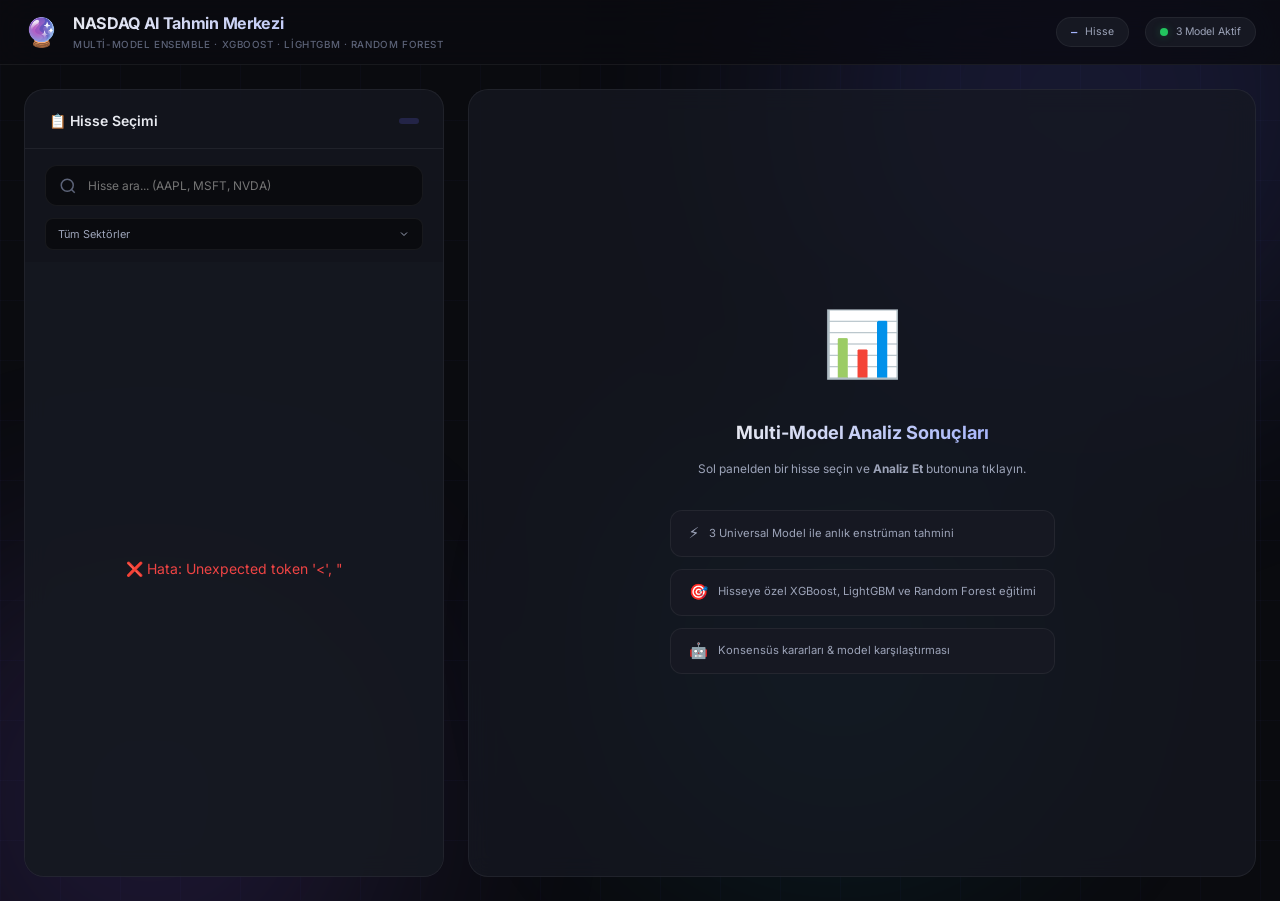
==== templates/index.html @ edc51c14 "Initial commit: PredictNasdaq - NASDAQ AI Multi-Model Ensemble Stock Prediction Engine" ====
<!DOCTYPE html>
<html lang="tr">
<head>
    <meta charset="UTF-8">
    <meta name="viewport" content="width=device-width, initial-scale=1.0">
    <meta name="description" content="NASDAQ AI Tahmin Merkezi - Yapay zeka ile hisse senedi analizi ve multi-model tahmin sistemi">
    <title>🔮 NASDAQ AI Tahmin Merkezi (Multi-Model Ensemble)</title>
    <link rel="preconnect" href="https://fonts.googleapis.com">
    <link rel="preconnect" href="https://fonts.gstatic.com" crossorigin>
    <link href="https://fonts.googleapis.com/css2?family=Inter:wght@300;400;500;600;700;800;900&family=JetBrains+Mono:wght@400;500;600&display=swap" rel="stylesheet">
    <link rel="stylesheet" href="/static/css/style.css">
</head>
<body>
    <!-- Animated Background -->
    <div class="bg-grid"></div>
    <div class="bg-glow bg-glow-1"></div>
    <div class="bg-glow bg-glow-2"></div>
    <div class="bg-glow bg-glow-3"></div>

    <!-- Header -->
    <header id="main-header">
        <div class="header-content">
            <div class="logo">
                <span class="logo-icon">🔮</span>
                <div class="logo-text">
                    <h1>NASDAQ AI Tahmin Merkezi</h1>
                    <p class="subtitle">Multi-Model Ensemble · XGBoost · LightGBM · Random Forest</p>
                </div>
            </div>
            <div class="header-stats">
                <div class="stat-badge" id="stat-total-tickers">
                    <span class="stat-value">—</span>
                    <span class="stat-label">Hisse</span>
                </div>
                <div class="stat-badge" id="stat-model-status">
                    <span class="stat-dot active"></span>
                    <span class="stat-label">3 Model Aktif</span>
                </div>
            </div>
        </div>
    </header>

    <!-- Main Content -->
    <main id="app-main">
        <!-- Left Panel: Stock Picker -->
        <section class="panel panel-picker" id="stock-picker-panel">
            <div class="panel-header">
                <h2>📋 Hisse Seçimi</h2>
                <span class="panel-badge" id="filtered-count"></span>
            </div>

            <!-- Search -->
            <div class="search-container">
                <div class="search-input-wrapper">
                    <svg class="search-icon" viewBox="0 0 24 24" fill="none" stroke="currentColor" stroke-width="2">
                        <circle cx="11" cy="11" r="8"/><path d="m21 21-4.35-4.35"/>
                    </svg>
                    <input type="text" id="search-input" placeholder="Hisse ara... (AAPL, MSFT, NVDA)" autocomplete="off">
                    <button id="search-clear" class="search-clear" title="Temizle" style="display:none;">✕</button>
                </div>
            </div>

            <!-- Sector Filter -->
            <div class="filter-row">
                <select id="sector-filter" class="select-filter">
                    <option value="">Tüm Sektörler</option>
                </select>
            </div>

            <!-- Stock List -->
            <div class="stock-list-container" id="stock-list-container">
                <div class="stock-list" id="stock-list">
                    <!-- Populated by JS -->
                </div>
                <div class="loading-overlay" id="list-loading">
                    <div class="spinner"></div>
                    <p>NASDAQ hisseleri yükleniyor...</p>
                </div>
            </div>

            <!-- Selected Stock + Action -->
            <div class="action-bar" id="action-bar" style="display:none;">
                <div class="selected-stock-info">
                    <span class="selected-symbol" id="selected-symbol"></span>
                    <span class="selected-name" id="selected-name"></span>
                </div>
                <button id="analyze-btn" class="btn-analyze" disabled>
                    <span class="btn-icon">🚀</span>
                    <span class="btn-text">Analiz Et</span>
                </button>
            </div>
        </section>

        <!-- Right Panel: Results -->
        <section class="panel panel-results" id="results-panel">
            <!-- Empty State -->
            <div class="empty-state" id="empty-state">
                <div class="empty-icon">📊</div>
                <h3>Multi-Model Analiz Sonuçları</h3>
                <p>Sol panelden bir hisse seçin ve <strong>Analiz Et</strong> butonuna tıklayın.</p>
                <div class="empty-features">
                    <div class="feature-item">
                        <span class="feature-icon">⚡</span>
                        <span>3 Universal Model ile anlık enstrüman tahmini</span>
                    </div>
                    <div class="feature-item">
                        <span class="feature-icon">🎯</span>
                        <span>Hisseye özel XGBoost, LightGBM ve Random Forest eğitimi</span>
                    </div>
                    <div class="feature-item">
                        <span class="feature-icon">🤖</span>
                        <span>Konsensüs kararları &amp; model karşılaştırması</span>
                    </div>
                </div>
            </div>

            <!-- Results Content (hidden by default) -->
            <div class="results-content" id="results-content" style="display:none;">
                <!-- Results Header -->
                <div class="results-header">
                    <div class="result-ticker-info">
                        <h2 id="result-ticker-symbol">AAPL</h2>
                        <span id="result-ticker-name" class="result-ticker-name">Apple Inc.</span>
                    </div>
                    <span class="result-date" id="result-date"></span>
                </div>

                <!-- Current Price Card -->
                <div class="result-card card-price" id="card-price" style="display:none;">
                    <div class="card-header">
                        <div class="card-title">
                            <span class="card-icon">💰</span>
                            <h3>Güncel Fiyat Bilgisi</h3>
                        </div>
                        <span class="card-badge badge-instant">📡 Canlı</span>
                    </div>
                    <div class="card-body">
                        <div class="price-hero">
                            <span class="price-current" id="price-current">—</span>
                            <span class="price-candle-time" id="price-candle-time"></span>
                        </div>
                        <div class="metric-row metric-row-4">
                            <div class="metric">
                                <span class="metric-label">Açılış</span>
                                <span class="metric-value mono" id="price-open">—</span>
                            </div>
                            <div class="metric">
                                <span class="metric-label">En Yüksek</span>
                                <span class="metric-value mono" id="price-high">—</span>
                            </div>
                            <div class="metric">
                                <span class="metric-label">En Düşük</span>
                                <span class="metric-value mono" id="price-low">—</span>
                            </div>
                            <div class="metric">
                                <span class="metric-label">Hacim</span>
                                <span class="metric-value mono" id="price-volume">—</span>
                            </div>
                        </div>
                    </div>
                </div>

                <!-- Universal Multi-Model Card -->
                <div class="result-card card-universal" id="card-universal">
                    <div class="card-header">
                        <div class="card-title">
                            <span class="card-icon">🌐</span>
                            <h3>Universal Modeller Tahminleri (Tüm NASDAQ)</h3>
                        </div>
                        <span class="card-badge badge-instant">⚡ Anlık</span>
                    </div>
                    <div class="card-body">
                        <div class="prediction-explanation" id="prediction-explanation"></div>

                        <!-- Universal Consensus Banner -->
                        <div class="consensus-banner" id="universal-consensus-banner" style="display:none;">
                            <div class="consensus-icon" id="universal-consensus-icon">🤖</div>
                            <div class="consensus-text">
                                <h4 id="universal-consensus-title">Konsensüs Sinyali</h4>
                                <p id="universal-consensus-desc">Modellerin ortak kararı hesaplanıyor...</p>
                            </div>
                        </div>

                        <!-- 3 Universal Models Grid -->
                        <div class="multi-models-grid" id="universal-models-grid">
                            <!-- Populated dynamically by JS -->
                        </div>

                        <!-- Feature Gauges -->
                        <div class="feature-gauges" id="feature-gauges" style="display:none;">
                            <h4>🔬 Modele Giren Teknik Göstergeler</h4>
                            <div class="gauge-grid" id="gauge-grid"></div>
                        </div>
                    </div>
                </div>

                <!-- Ticker-Specific Multi-Model Card -->
                <div class="result-card card-specific" id="card-specific">
                    <div class="card-header">
                        <div class="card-title">
                            <span class="card-icon">🎯</span>
                            <h3>Hisseye Özel 3 Model Eğitimi</h3>
                        </div>
                        <span class="card-badge badge-training" id="specific-badge">🔄 Eğitiliyor</span>
                    </div>
                    <div class="card-body">
                        <!-- Training Progress -->
                        <div class="training-progress" id="training-progress">
                            <div class="progress-bar-container">
                                <div class="progress-bar" id="progress-bar" style="width: 0%"></div>
                            </div>
                            <div class="progress-info">
                                <span class="progress-pct" id="progress-pct">0%</span>
                                <span class="progress-stage" id="progress-stage">Başlatılıyor...</span>
                            </div>
                        </div>

                        <!-- Training Result (hidden until done) -->
                        <div class="training-result" id="training-result" style="display:none;">
                            <!-- Stock Specific Consensus Banner -->
                            <div class="consensus-banner" id="specific-consensus-banner">
                                <div class="consensus-icon" id="specific-consensus-icon">🏆</div>
                                <div class="consensus-text">
                                    <h4 id="specific-consensus-title">Hisseye Özel Konsensüs</h4>
                                    <p id="specific-consensus-desc">—</p>
                                </div>
                            </div>

                            <!-- 4 Stock-Specific Model Cards Grid -->
                            <div class="multi-models-grid" id="specific-models-grid">
                                <!-- Populated by JS -->
                            </div>

                            <!-- Feature Importance with Model Selector Tabs -->
                            <div class="feature-importance" id="feature-importance">
                                <div class="fi-header">
                                    <h4>📊 Öznitelik Önem Sıralaması</h4>
                                    <div class="model-tabs" id="fi-model-tabs">
                                        <button class="tab-btn active" data-model="xgboost">🚀 XGBoost</button>
                                        <button class="tab-btn" data-model="lightgbm">⚡ LightGBM</button>
                                        <button class="tab-btn" data-model="random_forest">🌲 Random Forest</button>
                                    </div>
                                </div>
                                <div class="fi-bars" id="fi-bars">
                                    <!-- Populated by JS -->
                                </div>
                            </div>
                        </div>

                        <!-- Error State -->
                        <div class="training-error" id="training-error" style="display:none;">
                            <span class="error-icon">⚠️</span>
                            <p id="error-message"></p>
                        </div>
                    </div>
                </div>
            </div>
        </section>
    </main>

    <script src="/static/js/app.js"></script>
</body>
</html>
---- static/css/style.css ----
/* ═══════════════════════════════════════════════════════════
   NASDAQ AI Tahmin Merkezi — Premium Dark Theme
   ═══════════════════════════════════════════════════════════ */

/* ─── Reset & Variables ──────────────────────────────────── */
*,
*::before,
*::after {
    margin: 0;
    padding: 0;
    box-sizing: border-box;
}

:root {
    /* Core palette */
    --bg-primary: #0a0b0f;
    --bg-secondary: #111318;
    --bg-elevated: #161822;
    --bg-card: rgba(22, 24, 34, 0.75);
    --bg-hover: rgba(99, 102, 241, 0.08);
    --bg-selected: rgba(99, 102, 241, 0.12);

    /* Glass */
    --glass-border: rgba(255, 255, 255, 0.06);
    --glass-highlight: rgba(255, 255, 255, 0.03);

    /* Text */
    --text-primary: #e8eaf0;
    --text-secondary: #9ca3b8;
    --text-muted: #5c6378;
    --text-accent: #a5b4fc;

    /* Accents */
    --accent: #6366f1;
    --accent-soft: rgba(99, 102, 241, 0.2);
    --accent-glow: rgba(99, 102, 241, 0.35);

    /* Signals */
    --buy: #22c55e;
    --buy-bg: rgba(34, 197, 94, 0.1);
    --buy-glow: rgba(34, 197, 94, 0.3);
    --sell: #ef4444;
    --sell-bg: rgba(239, 68, 68, 0.1);
    --sell-glow: rgba(239, 68, 68, 0.3);

    /* Others */
    --warning: #f59e0b;
    --radius-sm: 8px;
    --radius-md: 12px;
    --radius-lg: 16px;
    --radius-xl: 20px;
    --shadow-lg: 0 8px 32px rgba(0, 0, 0, 0.4);
    --shadow-glow: 0 0 40px var(--accent-glow);
    --transition: 0.2s cubic-bezier(0.4, 0, 0.2, 1);
    --font: 'Inter', system-ui, -apple-system, sans-serif;
    --font-mono: 'JetBrains Mono', 'Fira Code', monospace;
}

html {
    font-size: 14px;
    scroll-behavior: smooth;
}

body {
    font-family: var(--font);
    background: var(--bg-primary);
    color: var(--text-primary);
    min-height: 100vh;
    overflow-x: hidden;
    line-height: 1.6;
}

/* ─── Animated Background ────────────────────────────────── */
.bg-grid {
    position: fixed;
    inset: 0;
    background-image:
        linear-gradient(rgba(99, 102, 241, 0.03) 1px, transparent 1px),
        linear-gradient(90deg, rgba(99, 102, 241, 0.03) 1px, transparent 1px);
    background-size: 60px 60px;
    z-index: 0;
    pointer-events: none;
}

.bg-glow {
    position: fixed;
    border-radius: 50%;
    filter: blur(120px);
    opacity: 0.15;
    pointer-events: none;
    z-index: 0;
    animation: float 20s ease-in-out infinite;
}

.bg-glow-1 {
    width: 600px;
    height: 600px;
    background: var(--accent);
    top: -200px;
    right: -100px;
    animation-delay: 0s;
}

.bg-glow-2 {
    width: 500px;
    height: 500px;
    background: #8b5cf6;
    bottom: -150px;
    left: -100px;
    animation-delay: -7s;
}

.bg-glow-3 {
    width: 400px;
    height: 400px;
    background: #06b6d4;
    top: 50%;
    left: 50%;
    animation-delay: -14s;
}

@keyframes float {
    0%, 100% { transform: translate(0, 0) scale(1); }
    25%      { transform: translate(30px, -40px) scale(1.05); }
    50%      { transform: translate(-20px, 20px) scale(0.95); }
    75%      { transform: translate(15px, 30px) scale(1.02); }
}

/* ─── Header ─────────────────────────────────────────────── */
#main-header {
    position: sticky;
    top: 0;
    z-index: 100;
    background: rgba(10, 11, 15, 0.8);
    backdrop-filter: blur(20px) saturate(1.5);
    border-bottom: 1px solid var(--glass-border);
    padding: 0 24px;
}

.header-content {
    max-width: 1600px;
    margin: 0 auto;
    display: flex;
    align-items: center;
    justify-content: space-between;
    height: 64px;
}

.logo {
    display: flex;
    align-items: center;
    gap: 14px;
}

.logo-icon {
    font-size: 28px;
    animation: pulse-glow 3s ease-in-out infinite;
}

@keyframes pulse-glow {
    0%, 100% { filter: drop-shadow(0 0 6px var(--accent-glow)); }
    50%      { filter: drop-shadow(0 0 16px var(--accent-glow)); }
}

.logo-text h1 {
    font-size: 1.15rem;
    font-weight: 700;
    background: linear-gradient(135deg, var(--text-primary), var(--text-accent));
    -webkit-background-clip: text;
    -webkit-text-fill-color: transparent;
    background-clip: text;
    letter-spacing: -0.02em;
}

.logo-text .subtitle {
    font-size: 0.7rem;
    color: var(--text-muted);
    font-weight: 500;
    letter-spacing: 0.06em;
    text-transform: uppercase;
}

.header-stats {
    display: flex;
    align-items: center;
    gap: 16px;
}

.stat-badge {
    display: flex;
    align-items: center;
    gap: 8px;
    padding: 6px 14px;
    border-radius: 99px;
    background: var(--bg-elevated);
    border: 1px solid var(--glass-border);
    font-size: 0.75rem;
}

.stat-badge .stat-value {
    font-weight: 700;
    color: var(--text-accent);
    font-family: var(--font-mono);
}

.stat-badge .stat-label {
    color: var(--text-secondary);
}

.stat-dot {
    width: 8px;
    height: 8px;
    border-radius: 50%;
    background: var(--text-muted);
}

.stat-dot.active {
    background: var(--buy);
    box-shadow: 0 0 8px var(--buy-glow);
    animation: dot-pulse 2s ease-in-out infinite;
}

@keyframes dot-pulse {
    0%, 100% { opacity: 1; }
    50%      { opacity: 0.5; }
}

/* ─── Main Layout ────────────────────────────────────────── */
#app-main {
    position: relative;
    z-index: 1;
    max-width: 1600px;
    margin: 0 auto;
    padding: 24px;
    display: grid;
    grid-template-columns: 420px 1fr;
    gap: 24px;
    min-height: calc(100vh - 64px);
}

/* ─── Panels ─────────────────────────────────────────────── */
.panel {
    background: var(--bg-card);
    border: 1px solid var(--glass-border);
    border-radius: var(--radius-xl);
    backdrop-filter: blur(12px);
    overflow: hidden;
    display: flex;
    flex-direction: column;
}

.panel-header {
    padding: 20px 24px 16px;
    display: flex;
    align-items: center;
    justify-content: space-between;
    border-bottom: 1px solid var(--glass-border);
}

.panel-header h2 {
    font-size: 1rem;
    font-weight: 600;
    color: var(--text-primary);
}

.panel-badge {
    font-size: 0.7rem;
    padding: 3px 10px;
    border-radius: 99px;
    background: var(--accent-soft);
    color: var(--text-accent);
    font-weight: 600;
    font-family: var(--font-mono);
}

/* ─── Search ─────────────────────────────────────────────── */
.search-container {
    padding: 16px 20px 12px;
}

.search-input-wrapper {
    position: relative;
    display: flex;
    align-items: center;
}

.search-icon {
    position: absolute;
    left: 14px;
    width: 18px;
    height: 18px;
    color: var(--text-muted);
    pointer-events: none;
    transition: color var(--transition);
}

#search-input {
    width: 100%;
    padding: 12px 42px 12px 42px;
    background: var(--bg-primary);
    border: 1px solid var(--glass-border);
    border-radius: var(--radius-md);
    color: var(--text-primary);
    font-family: var(--font);
    font-size: 0.85rem;
    outline: none;
    transition: all var(--transition);
}

#search-input:focus {
    border-color: var(--accent);
    box-shadow: 0 0 0 3px var(--accent-soft);
}

#search-input:focus ~ .search-icon,
#search-input:focus + .search-icon {
    color: var(--accent);
}

.search-clear {
    position: absolute;
    right: 10px;
    background: none;
    border: none;
    color: var(--text-muted);
    cursor: pointer;
    font-size: 0.85rem;
    padding: 4px 8px;
    border-radius: 6px;
    transition: all var(--transition);
}

.search-clear:hover {
    background: var(--bg-hover);
    color: var(--text-primary);
}

/* ─── Filter ─────────────────────────────────────────────── */
.filter-row {
    padding: 0 20px 12px;
}

.select-filter {
    width: 100%;
    padding: 8px 12px;
    background: var(--bg-primary);
    border: 1px solid var(--glass-border);
    border-radius: var(--radius-sm);
    color: var(--text-secondary);
    font-family: var(--font);
    font-size: 0.78rem;
    outline: none;
    cursor: pointer;
    transition: all var(--transition);
    appearance: none;
    background-image: url("data:image/svg+xml,%3Csvg xmlns='http://www.w3.org/2000/svg' width='12' height='12' viewBox='0 0 24 24' fill='none' stroke='%239ca3b8' stroke-width='2'%3E%3Cpath d='M6 9l6 6 6-6'/%3E%3C/svg%3E");
    background-repeat: no-repeat;
    background-position: right 12px center;
    padding-right: 32px;
}

.select-filter:focus {
    border-color: var(--accent);
}

/* ─── Stock List ─────────────────────────────────────────── */
.stock-list-container {
    flex: 1;
    overflow-y: auto;
    position: relative;
    min-height: 0;
}

.stock-list {
    padding: 8px 12px;
}

.stock-item {
    display: flex;
    align-items: center;
    padding: 10px 14px;
    margin-bottom: 2px;
    border-radius: var(--radius-md);
    cursor: pointer;
    transition: all var(--transition);
    border: 1px solid transparent;
    gap: 12px;
}

.stock-item:hover {
    background: var(--bg-hover);
    border-color: var(--glass-border);
}

.stock-item.selected {
    background: var(--bg-selected);
    border-color: var(--accent);
    box-shadow: 0 0 0 1px var(--accent-soft);
}

.stock-symbol {
    font-family: var(--font-mono);
    font-weight: 700;
    font-size: 0.85rem;
    color: var(--text-accent);
    min-width: 60px;
}

.stock-name {
    flex: 1;
    font-size: 0.78rem;
    color: var(--text-secondary);
    white-space: nowrap;
    overflow: hidden;
    text-overflow: ellipsis;
}

.stock-price {
    font-family: var(--font-mono);
    font-size: 0.78rem;
    font-weight: 600;
    color: var(--text-primary);
}

/* ─── Loading ────────────────────────────────────────────── */
.loading-overlay {
    position: absolute;
    inset: 0;
    display: flex;
    flex-direction: column;
    align-items: center;
    justify-content: center;
    gap: 16px;
    background: var(--bg-card);
    z-index: 10;
}

.loading-overlay.hidden {
    display: none;
}

.spinner {
    width: 40px;
    height: 40px;
    border: 3px solid var(--glass-border);
    border-top-color: var(--accent);
    border-radius: 50%;
    animation: spin 0.8s linear infinite;
}

@keyframes spin {
    to { transform: rotate(360deg); }
}

.loading-overlay p {
    font-size: 0.8rem;
    color: var(--text-secondary);
}

/* ─── Action Bar ─────────────────────────────────────────── */
.action-bar {
    padding: 16px 20px;
    border-top: 1px solid var(--glass-border);
    display: flex;
    align-items: center;
    gap: 16px;
    background: rgba(22, 24, 34, 0.5);
}

.selected-stock-info {
    flex: 1;
    min-width: 0;
}

.selected-symbol {
    font-family: var(--font-mono);
    font-weight: 800;
    font-size: 1.1rem;
    color: var(--text-accent);
    margin-right: 8px;
}

.selected-name {
    font-size: 0.78rem;
    color: var(--text-secondary);
    white-space: nowrap;
    overflow: hidden;
    text-overflow: ellipsis;
}

.btn-analyze {
    display: flex;
    align-items: center;
    gap: 8px;
    padding: 12px 28px;
    background: linear-gradient(135deg, var(--accent), #8b5cf6);
    border: none;
    border-radius: var(--radius-md);
    color: white;
    font-family: var(--font);
    font-size: 0.85rem;
    font-weight: 700;
    cursor: pointer;
    transition: all var(--transition);
    white-space: nowrap;
    position: relative;
    overflow: hidden;
}

.btn-analyze::before {
    content: '';
    position: absolute;
    inset: 0;
    background: linear-gradient(135deg, transparent 40%, rgba(255,255,255,0.15) 50%, transparent 60%);
    transform: translateX(-100%);
    transition: transform 0.6s;
}

.btn-analyze:hover:not(:disabled)::before {
    transform: translateX(100%);
}

.btn-analyze:hover:not(:disabled) {
    transform: translateY(-1px);
    box-shadow: 0 6px 24px var(--accent-glow);
}

.btn-analyze:active:not(:disabled) {
    transform: translateY(0);
}

.btn-analyze:disabled {
    opacity: 0.4;
    cursor: not-allowed;
}

.btn-analyze.loading .btn-text {
    visibility: hidden;
}

.btn-analyze.loading::after {
    content: '';
    position: absolute;
    width: 18px;
    height: 18px;
    border: 2px solid rgba(255,255,255,0.3);
    border-top-color: white;
    border-radius: 50%;
    animation: spin 0.6s linear infinite;
}

/* ─── Empty State ────────────────────────────────────────── */
.empty-state {
    display: flex;
    flex-direction: column;
    align-items: center;
    justify-content: center;
    padding: 60px 40px;
    text-align: center;
    flex: 1;
}

.empty-icon {
    font-size: 64px;
    margin-bottom: 24px;
    animation: pulse-glow 3s ease-in-out infinite;
}

.empty-state h3 {
    font-size: 1.3rem;
    font-weight: 700;
    margin-bottom: 12px;
    background: linear-gradient(135deg, var(--text-primary), var(--text-accent));
    -webkit-background-clip: text;
    -webkit-text-fill-color: transparent;
    background-clip: text;
}

.empty-state p {
    color: var(--text-secondary);
    font-size: 0.85rem;
    max-width: 360px;
    margin-bottom: 32px;
}

.empty-features {
    display: flex;
    flex-direction: column;
    gap: 12px;
}

.feature-item {
    display: flex;
    align-items: center;
    gap: 10px;
    padding: 10px 18px;
    background: var(--bg-elevated);
    border: 1px solid var(--glass-border);
    border-radius: var(--radius-md);
    font-size: 0.8rem;
    color: var(--text-secondary);
}

.feature-icon {
    font-size: 1.1rem;
}

/* ─── Results Content ────────────────────────────────────── */
.results-content {
    padding: 24px;
    display: flex;
    flex-direction: column;
    gap: 20px;
    overflow-y: auto;
}

.results-header {
    display: flex;
    align-items: center;
    justify-content: space-between;
}

.result-ticker-info {
    display: flex;
    align-items: baseline;
    gap: 12px;
}

.result-ticker-info h2 {
    font-family: var(--font-mono);
    font-size: 1.5rem;
    font-weight: 800;
    color: var(--text-accent);
}

.result-ticker-name {
    font-size: 0.85rem;
    color: var(--text-secondary);
}

.result-date {
    font-family: var(--font-mono);
    font-size: 0.75rem;
    color: var(--text-muted);
    padding: 4px 12px;
    background: var(--bg-elevated);
    border-radius: 99px;
}

/* ─── Result Cards ───────────────────────────────────────── */
.result-card {
    background: var(--bg-elevated);
    border: 1px solid var(--glass-border);
    border-radius: var(--radius-lg);
    overflow: hidden;
    transition: all var(--transition);
}

.result-card:hover {
    border-color: rgba(255, 255, 255, 0.1);
}

.card-header {
    display: flex;
    align-items: center;
    justify-content: space-between;
    padding: 16px 20px;
    border-bottom: 1px solid var(--glass-border);
}

.card-title {
    display: flex;
    align-items: center;
    gap: 10px;
}

.card-title h3 {
    font-size: 0.9rem;
    font-weight: 600;
}

.card-icon {
    font-size: 1.1rem;
}

.card-badge {
    font-size: 0.68rem;
    padding: 4px 12px;
    border-radius: 99px;
    font-weight: 600;
}

.badge-instant {
    background: rgba(34, 197, 94, 0.15);
    color: var(--buy);
}

.badge-training {
    background: var(--accent-soft);
    color: var(--text-accent);
    animation: badge-pulse 1.5s ease-in-out infinite;
}

.badge-done {
    background: rgba(34, 197, 94, 0.15);
    color: var(--buy);
    animation: none;
}

.badge-error {
    background: var(--sell-bg);
    color: var(--sell);
    animation: none;
}

@keyframes badge-pulse {
    0%, 100% { opacity: 1; }
    50%      { opacity: 0.6; }
}

.card-body {
    padding: 20px;
}

/* ─── Signal Display ─────────────────────────────────────── */
.signal-display {
    display: flex;
    align-items: center;
    gap: 16px;
    padding: 20px 24px;
    border-radius: var(--radius-md);
    margin-bottom: 20px;
    transition: all 0.5s ease;
}

.signal-display.buy {
    background: var(--buy-bg);
    border: 1px solid rgba(34, 197, 94, 0.2);
    box-shadow: inset 0 0 40px rgba(34, 197, 94, 0.05);
}

.signal-display.sell {
    background: var(--sell-bg);
    border: 1px solid rgba(239, 68, 68, 0.2);
    box-shadow: inset 0 0 40px rgba(239, 68, 68, 0.05);
}

.signal-arrow {
    width: 48px;
    height: 48px;
    border-radius: 50%;
    display: flex;
    align-items: center;
    justify-content: center;
    font-size: 24px;
    font-weight: 900;
    transition: all 0.5s ease;
}

.signal-display.buy .signal-arrow {
    background: rgba(34, 197, 94, 0.2);
    color: var(--buy);
    box-shadow: 0 0 20px var(--buy-glow);
}

.signal-display.sell .signal-arrow {
    background: rgba(239, 68, 68, 0.2);
    color: var(--sell);
    box-shadow: 0 0 20px var(--sell-glow);
}

.signal-text {
    font-size: 1.4rem;
    font-weight: 800;
    letter-spacing: 0.05em;
}

.signal-display.buy .signal-text {
    color: var(--buy);
}

.signal-display.sell .signal-text {
    color: var(--sell);
}

/* ─── Metrics ────────────────────────────────────────────── */
.metric-row,
.metric-grid {
    display: grid;
    gap: 12px;
}

.metric-row {
    grid-template-columns: 1fr 1fr;
}

.metric-grid {
    grid-template-columns: 1fr 1fr 1fr;
}

.metric {
    padding: 14px 16px;
    background: var(--bg-primary);
    border: 1px solid var(--glass-border);
    border-radius: var(--radius-sm);
}

.metric-label {
    display: block;
    font-size: 0.68rem;
    color: var(--text-muted);
    text-transform: uppercase;
    letter-spacing: 0.06em;
    margin-bottom: 6px;
}

.metric-value {
    display: block;
    font-size: 1rem;
    font-weight: 700;
    color: var(--text-primary);
}

.metric-value.mono {
    font-family: var(--font-mono);
    font-size: 0.78rem;
    word-break: break-all;
}

/* ─── Progress Bar ───────────────────────────────────────── */
.training-progress {
    margin-bottom: 8px;
}

.progress-bar-container {
    width: 100%;
    height: 8px;
    background: var(--bg-primary);
    border-radius: 99px;
    overflow: hidden;
    margin-bottom: 12px;
}

.progress-bar {
    height: 100%;
    background: linear-gradient(90deg, var(--accent), #8b5cf6, #06b6d4);
    background-size: 200% 100%;
    border-radius: 99px;
    transition: width 0.5s cubic-bezier(0.4, 0, 0.2, 1);
    animation: shimmer 2s linear infinite;
}

@keyframes shimmer {
    0%   { background-position: -200% 0; }
    100% { background-position: 200% 0; }
}

.progress-info {
    display: flex;
    justify-content: space-between;
    align-items: center;
}

.progress-pct {
    font-family: var(--font-mono);
    font-weight: 700;
    font-size: 0.85rem;
    color: var(--text-accent);
}

.progress-stage {
    font-size: 0.75rem;
    color: var(--text-secondary);
}

/* ─── Feature Importance ─────────────────────────────────── */
.feature-importance {
    margin-top: 20px;
    padding-top: 20px;
    border-top: 1px solid var(--glass-border);
}

.feature-importance h4 {
    font-size: 0.85rem;
    font-weight: 600;
    margin-bottom: 16px;
    color: var(--text-secondary);
}

.fi-bar-item {
    display: flex;
    align-items: center;
    gap: 12px;
    margin-bottom: 10px;
}

.fi-bar-label {
    font-family: var(--font-mono);
    font-size: 0.72rem;
    color: var(--text-secondary);
    min-width: 100px;
    text-align: right;
}

.fi-bar-track {
    flex: 1;
    height: 6px;
    background: var(--bg-primary);
    border-radius: 99px;
    overflow: hidden;
}

.fi-bar-fill {
    height: 100%;
    border-radius: 99px;
    background: linear-gradient(90deg, var(--accent), #8b5cf6);
    transition: width 0.8s cubic-bezier(0.4, 0, 0.2, 1);
}

.fi-bar-value {
    font-family: var(--font-mono);
    font-size: 0.68rem;
    color: var(--text-muted);
    min-width: 45px;
}

/* ─── Error State ────────────────────────────────────────── */
.training-error {
    display: flex;
    align-items: flex-start;
    gap: 12px;
    padding: 16px 20px;
    background: var(--sell-bg);
    border: 1px solid rgba(239, 68, 68, 0.2);
    border-radius: var(--radius-md);
}

.error-icon {
    font-size: 1.2rem;
    flex-shrink: 0;
}

.training-error p {
    font-size: 0.8rem;
    color: var(--sell);
    word-break: break-word;
}

/* ─── Scrollbar ──────────────────────────────────────────── */
.stock-list-container::-webkit-scrollbar,
.results-content::-webkit-scrollbar {
    width: 6px;
}

.stock-list-container::-webkit-scrollbar-track,
.results-content::-webkit-scrollbar-track {
    background: transparent;
}

.stock-list-container::-webkit-scrollbar-thumb,
.results-content::-webkit-scrollbar-thumb {
    background: var(--glass-border);
    border-radius: 99px;
}

.stock-list-container::-webkit-scrollbar-thumb:hover,
.results-content::-webkit-scrollbar-thumb:hover {
    background: var(--text-muted);
}

/* ─── Responsive ─────────────────────────────────────────── */
@media (max-width: 1024px) {
    #app-main {
        grid-template-columns: 1fr;
        padding: 16px;
        gap: 16px;
    }

    .panel-picker {
        max-height: 50vh;
    }

    .header-stats {
        display: none;
    }

    .metric-grid {
        grid-template-columns: 1fr 1fr;
    }
}

@media (max-width: 640px) {
    .header-content {
        height: 56px;
    }

    .logo-text h1 {
        font-size: 0.95rem;
    }

    .logo-text .subtitle {
        display: none;
    }

    .action-bar {
        flex-direction: column;
        gap: 12px;
    }

    .btn-analyze {
        width: 100%;
        justify-content: center;
    }

    .signal-display {
        padding: 16px;
    }

    .signal-text {
        font-size: 1.1rem;
    }

    .metric-grid {
        grid-template-columns: 1fr;
    }

    .metric-row {
        grid-template-columns: 1fr;
    }

    .results-header {
        flex-direction: column;
        align-items: flex-start;
        gap: 8px;
    }
}

/* ─── Animations ─────────────────────────────────────────── */
@keyframes fadeInUp {
    from {
        opacity: 0;
        transform: translateY(20px);
    }
    to {
        opacity: 1;
        transform: translateY(0);
    }
}

.result-card {
    animation: fadeInUp 0.4s ease-out both;
}

.card-specific {
    animation-delay: 0.15s;
}

/* Success flash for card when training completes */
@keyframes success-flash {
    0%   { border-color: var(--glass-border); }
    30%  { border-color: var(--buy); box-shadow: 0 0 20px var(--buy-glow); }
    100% { border-color: var(--glass-border); box-shadow: none; }
}

.card-specific.completed {
    animation: success-flash 1.5s ease-out;
}

/* ─── Price Card ─────────────────────────────────────────── */
.price-hero {
    display: flex;
    align-items: baseline;
    gap: 16px;
    margin-bottom: 20px;
}

.price-current {
    font-family: var(--font-mono);
    font-size: 2.2rem;
    font-weight: 900;
    color: var(--text-primary);
    letter-spacing: -0.02em;
}

.price-candle-time {
    font-size: 0.75rem;
    color: var(--text-muted);
    font-family: var(--font-mono);
}

.metric-row-4 {
    grid-template-columns: 1fr 1fr 1fr 1fr;
}

/* ─── Prediction Explanation ─────────────────────────────── */
.prediction-explanation {
    padding: 14px 18px;
    background: rgba(99, 102, 241, 0.06);
    border: 1px solid rgba(99, 102, 241, 0.12);
    border-radius: var(--radius-md);
    margin-bottom: 16px;
    font-size: 0.8rem;
    color: var(--text-secondary);
    line-height: 1.7;
}

.prediction-explanation strong {
    color: var(--text-accent);
}

.prediction-explanation:empty {
    display: none;
}

/* ─── Feature Gauges ─────────────────────────────────────── */
.feature-gauges {
    margin-top: 20px;
    padding-top: 20px;
    border-top: 1px solid var(--glass-border);
}

.feature-gauges h4 {
    font-size: 0.85rem;
    font-weight: 600;
    margin-bottom: 16px;
    color: var(--text-secondary);
}

.gauge-grid {
    display: grid;
    grid-template-columns: 1fr 1fr;
    gap: 10px;
}

.gauge-item {
    padding: 12px 14px;
    background: var(--bg-primary);
    border: 1px solid var(--glass-border);
    border-radius: var(--radius-sm);
    display: flex;
    flex-direction: column;
    gap: 6px;
}

.gauge-label {
    font-size: 0.68rem;
    color: var(--text-muted);
    text-transform: uppercase;
    letter-spacing: 0.05em;
}

.gauge-value {
    font-family: var(--font-mono);
    font-size: 1rem;
    font-weight: 700;
    color: var(--text-primary);
}

.gauge-desc {
    font-size: 0.68rem;
    color: var(--text-muted);
    line-height: 1.4;
}

/* RSI color coding */
.gauge-item.rsi-overbought { border-left: 3px solid var(--sell); }
.gauge-item.rsi-oversold   { border-left: 3px solid var(--buy); }
.gauge-item.rsi-neutral    { border-left: 3px solid var(--text-muted); }

/* MACD color coding */
.gauge-item.macd-positive { border-left: 3px solid var(--buy); }
.gauge-item.macd-negative { border-left: 3px solid var(--sell); }

@media (max-width: 640px) {
    .metric-row-4 {
        grid-template-columns: 1fr 1fr;
    }
    .gauge-grid {
        grid-template-columns: 1fr;
    }
    .price-current {
        font-size: 1.6rem;
    }
}

/* ─── Multi-Model Ensemble Styles ──────────────────────────── */
.consensus-banner {
    display: flex;
    align-items: center;
    gap: 16px;
    padding: 16px 20px;
    border-radius: var(--radius-md);
    margin-bottom: 20px;
    border: 1px solid var(--glass-border);
    transition: all 0.3s ease;
}

.consensus-banner.buy {
    background: linear-gradient(135deg, rgba(34, 197, 94, 0.15), rgba(34, 197, 94, 0.05));
    border-color: rgba(34, 197, 94, 0.3);
    box-shadow: 0 4px 20px rgba(34, 197, 94, 0.1);
}

.consensus-banner.sell {
    background: linear-gradient(135deg, rgba(239, 68, 68, 0.15), rgba(239, 68, 68, 0.05));
    border-color: rgba(239, 68, 68, 0.3);
    box-shadow: 0 4px 20px rgba(239, 68, 68, 0.1);
}

.consensus-icon {
    font-size: 2rem;
    line-height: 1;
}

.consensus-text h4 {
    font-size: 1.05rem;
    font-weight: 800;
    letter-spacing: -0.01em;
    margin-bottom: 2px;
}

.consensus-banner.buy .consensus-text h4 {
    color: var(--buy);
}

.consensus-banner.sell .consensus-text h4 {
    color: var(--sell);
}

.consensus-text p {
    font-size: 0.78rem;
    color: var(--text-secondary);
}

/* ─── Multi-Models Grid ───────────────────────────────────── */
.multi-models-grid {
    display: grid;
    grid-template-columns: repeat(2, 1fr);
    gap: 14px;
    margin-bottom: 20px;
}

.model-card {
    background: var(--bg-primary);
    border: 1px solid var(--glass-border);
    border-radius: var(--radius-md);
    padding: 16px;
    display: flex;
    flex-direction: column;
    justify-content: space-between;
    transition: all var(--transition);
}

.model-card:hover {
    transform: translateY(-2px);
    border-color: rgba(255, 255, 255, 0.15);
    box-shadow: 0 6px 20px rgba(0, 0, 0, 0.3);
}

.model-card.buy {
    border-left: 3px solid var(--buy);
}

.model-card.sell {
    border-left: 3px solid var(--sell);
}

.model-card.card-error {
    opacity: 0.6;
    border-left: 3px solid var(--text-muted);
}

.model-card-header {
    display: flex;
    align-items: center;
    justify-content: space-between;
    margin-bottom: 12px;
}

.model-title-group {
    display: flex;
    align-items: center;
    gap: 8px;
}

.model-icon {
    font-size: 1.2rem;
}

.model-name {
    font-weight: 700;
    font-size: 0.9rem;
    color: var(--text-primary);
}

.model-file-tag {
    font-family: var(--font-mono);
    font-size: 0.65rem;
    color: var(--text-muted);
    background: rgba(255, 255, 255, 0.04);
    padding: 2px 6px;
    border-radius: 4px;
}

.model-card-body {
    display: flex;
    flex-direction: column;
    gap: 10px;
}

.model-signal-badge {
    display: flex;
    align-items: center;
    gap: 8px;
    padding: 8px 12px;
    border-radius: var(--radius-sm);
    font-family: var(--font-mono);
    font-weight: 800;
    font-size: 0.82rem;
}

.model-signal-badge.buy {
    background: var(--buy-bg);
    color: var(--buy);
    border: 1px solid rgba(34, 197, 94, 0.2);
}

.model-signal-badge.sell {
    background: var(--sell-bg);
    color: var(--sell);
    border: 1px solid rgba(239, 68, 68, 0.2);
}

.model-metrics-grid {
    display: grid;
    grid-template-columns: repeat(3, 1fr);
    gap: 6px;
    margin-top: 4px;
}

.model-metric {
    display: flex;
    flex-direction: column;
    background: var(--bg-secondary);
    padding: 6px 8px;
    border-radius: 6px;
}

.model-metric .metric-label {
    font-size: 0.62rem;
    color: var(--text-muted);
    text-transform: uppercase;
}

.model-metric .metric-val {
    font-family: var(--font-mono);
    font-size: 0.8rem;
    font-weight: 700;
    color: var(--text-primary);
}

/* Feature Importance Tabs */
.fi-header {
    display: flex;
    align-items: center;
    justify-content: space-between;
    margin-bottom: 16px;
}

.fi-header h4 {
    margin-bottom: 0;
}

.model-tabs {
    display: flex;
    gap: 6px;
    background: var(--bg-primary);
    padding: 4px;
    border-radius: var(--radius-sm);
    border: 1px solid var(--glass-border);
}

.tab-btn {
    background: none;
    border: none;
    padding: 4px 10px;
    border-radius: 4px;
    color: var(--text-muted);
    font-size: 0.72rem;
    font-weight: 600;
    cursor: pointer;
    transition: all var(--transition);
}

.tab-btn:hover {
    color: var(--text-primary);
}

.tab-btn.active {
    background: var(--accent-soft);
    color: var(--text-accent);
}

.fi-empty {
    font-size: 0.78rem;
    color: var(--text-muted);
    font-style: italic;
    padding: 16px 0;
}

.spinner-container {
    display: flex;
    align-items: center;
    justify-content: center;
    gap: 12px;
    padding: 30px;
    color: var(--text-muted);
    font-size: 0.82rem;
}

@media (max-width: 768px) {
    .multi-models-grid {
        grid-template-columns: 1fr;
    }
}
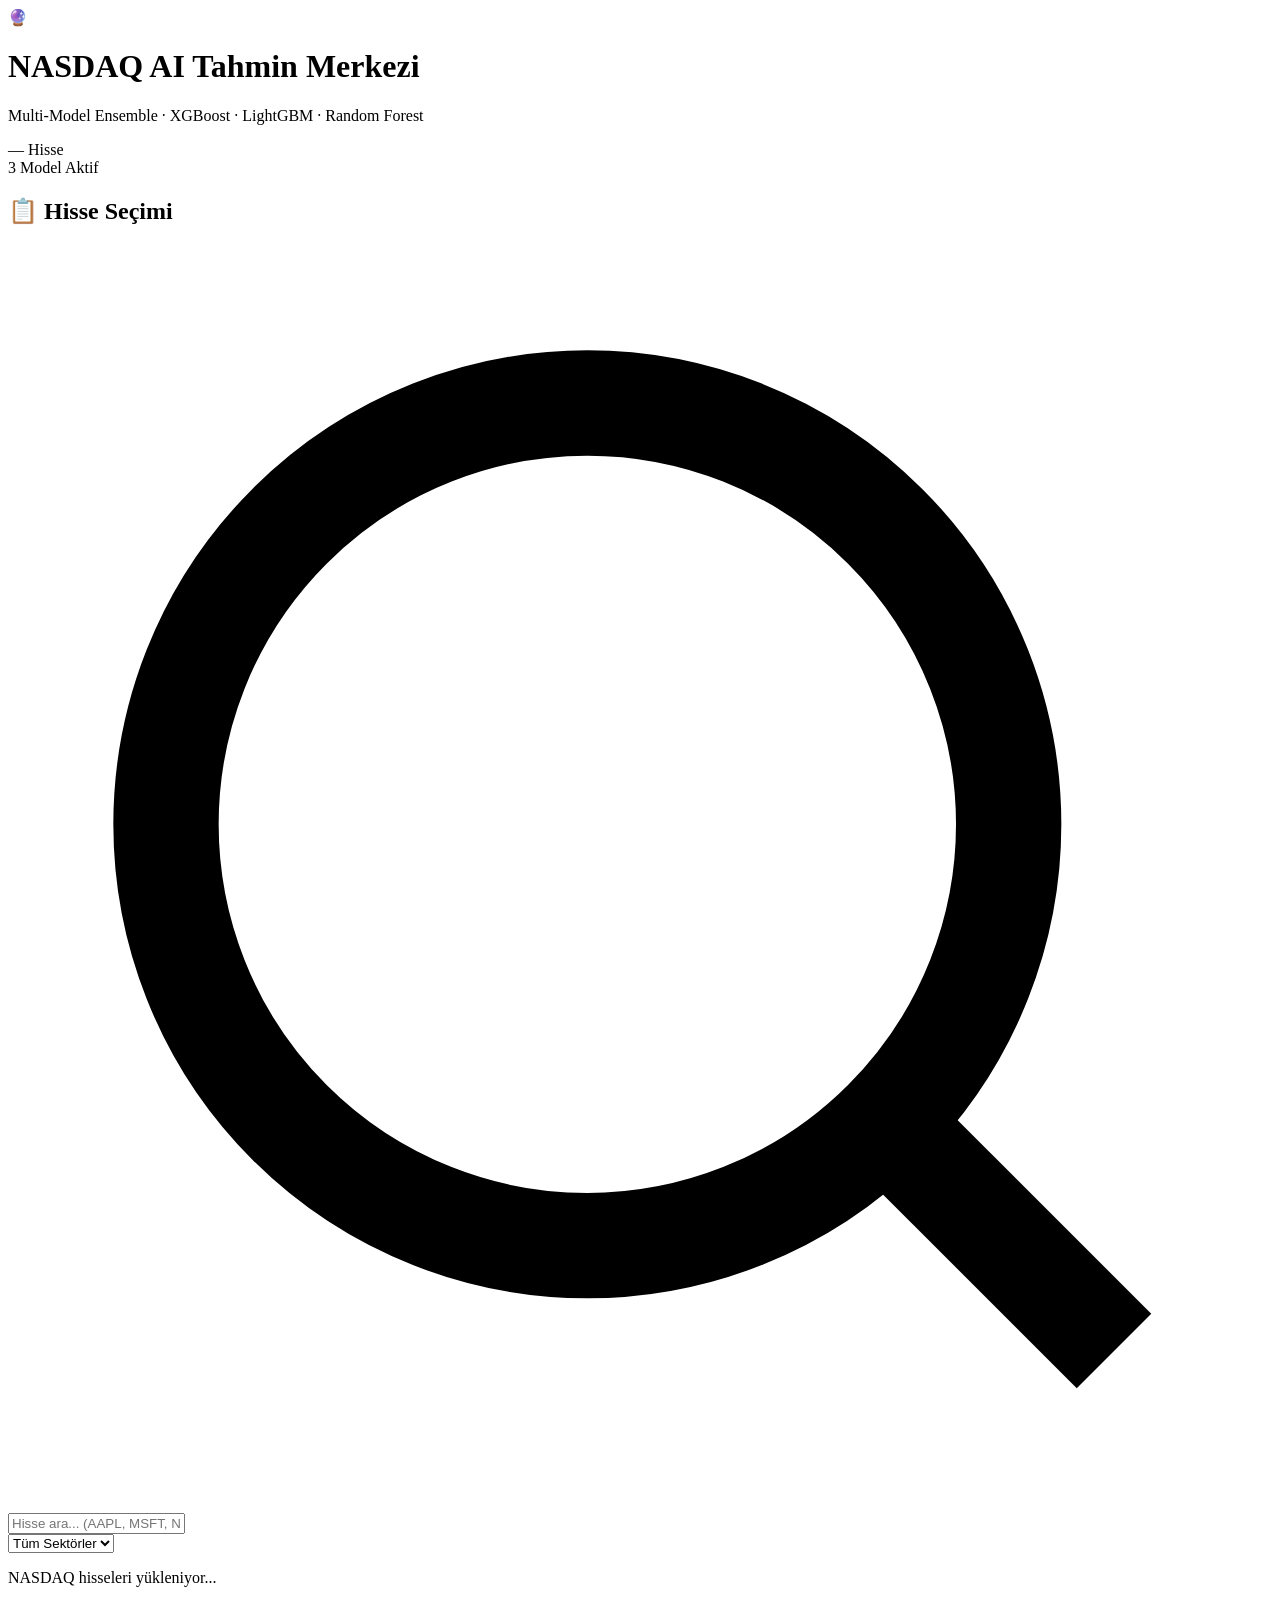
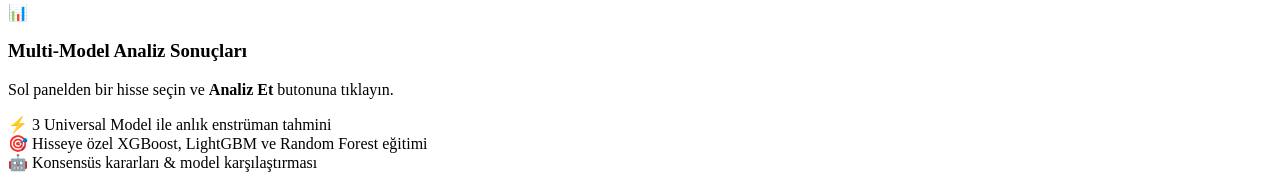
==== commit c277b44f: "Fix URL subpath resolving for GitHub Pages and add cache buster v=1.0.5" ====
--- a/templates/index.html
+++ b/templates/index.html
@@ -8,7 +8,7 @@
     <link rel="preconnect" href="https://fonts.googleapis.com">
     <link rel="preconnect" href="https://fonts.gstatic.com" crossorigin>
     <link href="https://fonts.googleapis.com/css2?family=Inter:wght@300;400;500;600;700;800;900&family=JetBrains+Mono:wght@400;500;600&display=swap" rel="stylesheet">
-    <link rel="stylesheet" href="/static/css/style.css">
+    <link rel="stylesheet" href="static/css/style.css?v=1.0.5">
 </head>
 <body>
     <!-- Animated Background -->
@@ -258,7 +258,7 @@
         </section>
     </main>
 
-    <script src="/static/js/app.js"></script>
+    <script src="static/js/app.js?v=1.0.5"></script>
 </body>
 </html>
 
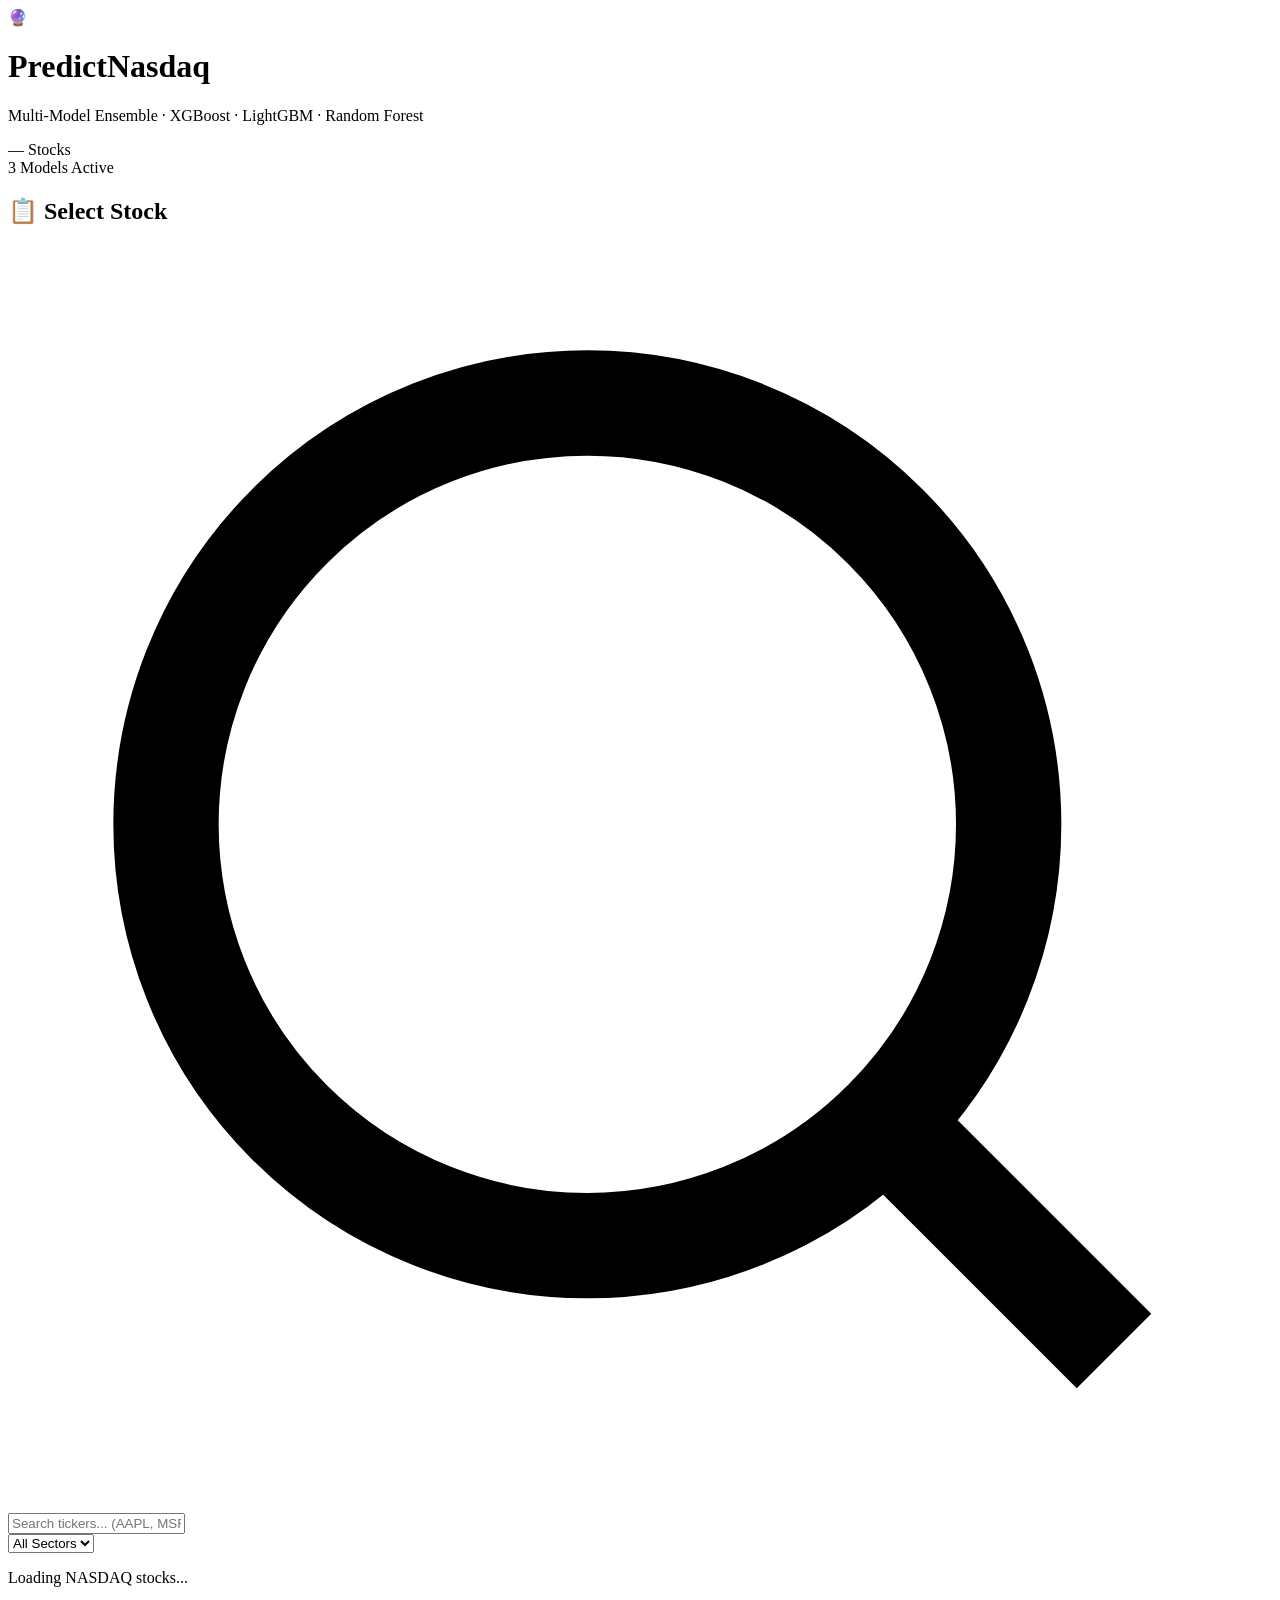
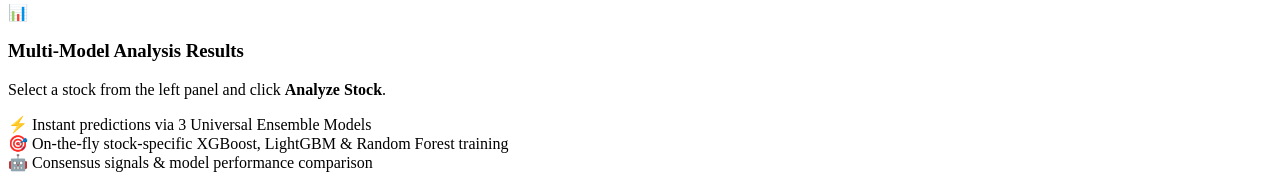
==== commit d5117bbe: "Translate website and UI elements completely to English" ====
--- a/templates/index.html
+++ b/templates/index.html
@@ -1,14 +1,14 @@
 <!DOCTYPE html>
-<html lang="tr">
+<html lang="en">
 <head>
     <meta charset="UTF-8">
     <meta name="viewport" content="width=device-width, initial-scale=1.0">
-    <meta name="description" content="NASDAQ AI Tahmin Merkezi - Yapay zeka ile hisse senedi analizi ve multi-model tahmin sistemi">
-    <title>🔮 NASDAQ AI Tahmin Merkezi (Multi-Model Ensemble)</title>
+    <meta name="description" content="PredictNasdaq - AI-powered machine learning stock prediction & multi-model ensemble system for NASDAQ instruments">
+    <title>🔮 PredictNasdaq - NASDAQ AI Multi-Model Ensemble Engine</title>
     <link rel="preconnect" href="https://fonts.googleapis.com">
     <link rel="preconnect" href="https://fonts.gstatic.com" crossorigin>
     <link href="https://fonts.googleapis.com/css2?family=Inter:wght@300;400;500;600;700;800;900&family=JetBrains+Mono:wght@400;500;600&display=swap" rel="stylesheet">
-    <link rel="stylesheet" href="static/css/style.css?v=1.0.5">
+    <link rel="stylesheet" href="static/css/style.css?v=1.1.0">
 </head>
 <body>
     <!-- Animated Background -->
@@ -23,18 +23,18 @@
             <div class="logo">
                 <span class="logo-icon">🔮</span>
                 <div class="logo-text">
-                    <h1>NASDAQ AI Tahmin Merkezi</h1>
+                    <h1>PredictNasdaq</h1>
                     <p class="subtitle">Multi-Model Ensemble · XGBoost · LightGBM · Random Forest</p>
                 </div>
             </div>
             <div class="header-stats">
                 <div class="stat-badge" id="stat-total-tickers">
                     <span class="stat-value">—</span>
-                    <span class="stat-label">Hisse</span>
+                    <span class="stat-label">Stocks</span>
                 </div>
                 <div class="stat-badge" id="stat-model-status">
                     <span class="stat-dot active"></span>
-                    <span class="stat-label">3 Model Aktif</span>
+                    <span class="stat-label">3 Models Active</span>
                 </div>
             </div>
         </div>
@@ -45,7 +45,7 @@
         <!-- Left Panel: Stock Picker -->
         <section class="panel panel-picker" id="stock-picker-panel">
             <div class="panel-header">
-                <h2>📋 Hisse Seçimi</h2>
+                <h2>📋 Select Stock</h2>
                 <span class="panel-badge" id="filtered-count"></span>
             </div>
 
@@ -55,15 +55,15 @@
                     <svg class="search-icon" viewBox="0 0 24 24" fill="none" stroke="currentColor" stroke-width="2">
                         <circle cx="11" cy="11" r="8"/><path d="m21 21-4.35-4.35"/>
                     </svg>
-                    <input type="text" id="search-input" placeholder="Hisse ara... (AAPL, MSFT, NVDA)" autocomplete="off">
-                    <button id="search-clear" class="search-clear" title="Temizle" style="display:none;">✕</button>
+                    <input type="text" id="search-input" placeholder="Search tickers... (AAPL, MSFT, NVDA)" autocomplete="off">
+                    <button id="search-clear" class="search-clear" title="Clear" style="display:none;">✕</button>
                 </div>
             </div>
 
             <!-- Sector Filter -->
             <div class="filter-row">
                 <select id="sector-filter" class="select-filter">
-                    <option value="">Tüm Sektörler</option>
+                    <option value="">All Sectors</option>
                 </select>
             </div>
 
@@ -74,7 +74,7 @@
                 </div>
                 <div class="loading-overlay" id="list-loading">
                     <div class="spinner"></div>
-                    <p>NASDAQ hisseleri yükleniyor...</p>
+                    <p>Loading NASDAQ stocks...</p>
                 </div>
             </div>
 
@@ -86,7 +86,7 @@
                 </div>
                 <button id="analyze-btn" class="btn-analyze" disabled>
                     <span class="btn-icon">🚀</span>
-                    <span class="btn-text">Analiz Et</span>
+                    <span class="btn-text">Analyze Stock</span>
                 </button>
             </div>
         </section>
@@ -96,20 +96,20 @@
             <!-- Empty State -->
             <div class="empty-state" id="empty-state">
                 <div class="empty-icon">📊</div>
-                <h3>Multi-Model Analiz Sonuçları</h3>
-                <p>Sol panelden bir hisse seçin ve <strong>Analiz Et</strong> butonuna tıklayın.</p>
+                <h3>Multi-Model Analysis Results</h3>
+                <p>Select a stock from the left panel and click <strong>Analyze Stock</strong>.</p>
                 <div class="empty-features">
                     <div class="feature-item">
                         <span class="feature-icon">⚡</span>
-                        <span>3 Universal Model ile anlık enstrüman tahmini</span>
+                        <span>Instant predictions via 3 Universal Ensemble Models</span>
                     </div>
                     <div class="feature-item">
                         <span class="feature-icon">🎯</span>
-                        <span>Hisseye özel XGBoost, LightGBM ve Random Forest eğitimi</span>
+                        <span>On-the-fly stock-specific XGBoost, LightGBM &amp; Random Forest training</span>
                     </div>
                     <div class="feature-item">
                         <span class="feature-icon">🤖</span>
-                        <span>Konsensüs kararları &amp; model karşılaştırması</span>
+                        <span>Consensus signals &amp; model performance comparison</span>
                     </div>
                 </div>
             </div>
@@ -130,9 +130,9 @@
                     <div class="card-header">
                         <div class="card-title">
                             <span class="card-icon">💰</span>
-                            <h3>Güncel Fiyat Bilgisi</h3>
-                        </div>
-                        <span class="card-badge badge-instant">📡 Canlı</span>
+                            <h3>Live Market Context</h3>
+                        </div>
+                        <span class="card-badge badge-instant">📡 Live</span>
                     </div>
                     <div class="card-body">
                         <div class="price-hero">
@@ -141,19 +141,19 @@
                         </div>
                         <div class="metric-row metric-row-4">
                             <div class="metric">
-                                <span class="metric-label">Açılış</span>
+                                <span class="metric-label">Open</span>
                                 <span class="metric-value mono" id="price-open">—</span>
                             </div>
                             <div class="metric">
-                                <span class="metric-label">En Yüksek</span>
+                                <span class="metric-label">High</span>
                                 <span class="metric-value mono" id="price-high">—</span>
                             </div>
                             <div class="metric">
-                                <span class="metric-label">En Düşük</span>
+                                <span class="metric-label">Low</span>
                                 <span class="metric-value mono" id="price-low">—</span>
                             </div>
                             <div class="metric">
-                                <span class="metric-label">Hacim</span>
+                                <span class="metric-label">Volume</span>
                                 <span class="metric-value mono" id="price-volume">—</span>
                             </div>
                         </div>
@@ -165,9 +165,9 @@
                     <div class="card-header">
                         <div class="card-title">
                             <span class="card-icon">🌐</span>
-                            <h3>Universal Modeller Tahminleri (Tüm NASDAQ)</h3>
-                        </div>
-                        <span class="card-badge badge-instant">⚡ Anlık</span>
+                            <h3>Universal Model Predictions (NASDAQ Ensemble)</h3>
+                        </div>
+                        <span class="card-badge badge-instant">⚡ Instant</span>
                     </div>
                     <div class="card-body">
                         <div class="prediction-explanation" id="prediction-explanation"></div>
@@ -176,8 +176,8 @@
                         <div class="consensus-banner" id="universal-consensus-banner" style="display:none;">
                             <div class="consensus-icon" id="universal-consensus-icon">🤖</div>
                             <div class="consensus-text">
-                                <h4 id="universal-consensus-title">Konsensüs Sinyali</h4>
-                                <p id="universal-consensus-desc">Modellerin ortak kararı hesaplanıyor...</p>
+                                <h4 id="universal-consensus-title">Consensus Signal</h4>
+                                <p id="universal-consensus-desc">Calculating multi-model consensus...</p>
                             </div>
                         </div>
 
@@ -188,7 +188,7 @@
 
                         <!-- Feature Gauges -->
                         <div class="feature-gauges" id="feature-gauges" style="display:none;">
-                            <h4>🔬 Modele Giren Teknik Göstergeler</h4>
+                            <h4>🔬 Technical Indicator Features</h4>
                             <div class="gauge-grid" id="gauge-grid"></div>
                         </div>
                     </div>
@@ -199,9 +199,9 @@
                     <div class="card-header">
                         <div class="card-title">
                             <span class="card-icon">🎯</span>
-                            <h3>Hisseye Özel 3 Model Eğitimi</h3>
-                        </div>
-                        <span class="card-badge badge-training" id="specific-badge">🔄 Eğitiliyor</span>
+                            <h3>Stock-Specific Model Training</h3>
+                        </div>
+                        <span class="card-badge badge-training" id="specific-badge">🔄 Training</span>
                     </div>
                     <div class="card-body">
                         <!-- Training Progress -->
@@ -211,7 +211,7 @@
                             </div>
                             <div class="progress-info">
                                 <span class="progress-pct" id="progress-pct">0%</span>
-                                <span class="progress-stage" id="progress-stage">Başlatılıyor...</span>
+                                <span class="progress-stage" id="progress-stage">Initializing...</span>
                             </div>
                         </div>
 
@@ -221,7 +221,7 @@
                             <div class="consensus-banner" id="specific-consensus-banner">
                                 <div class="consensus-icon" id="specific-consensus-icon">🏆</div>
                                 <div class="consensus-text">
-                                    <h4 id="specific-consensus-title">Hisseye Özel Konsensüs</h4>
+                                    <h4 id="specific-consensus-title">Stock-Specific Consensus</h4>
                                     <p id="specific-consensus-desc">—</p>
                                 </div>
                             </div>
@@ -234,7 +234,7 @@
                             <!-- Feature Importance with Model Selector Tabs -->
                             <div class="feature-importance" id="feature-importance">
                                 <div class="fi-header">
-                                    <h4>📊 Öznitelik Önem Sıralaması</h4>
+                                    <h4>📊 Feature Importance Ranking</h4>
                                     <div class="model-tabs" id="fi-model-tabs">
                                         <button class="tab-btn active" data-model="xgboost">🚀 XGBoost</button>
                                         <button class="tab-btn" data-model="lightgbm">⚡ LightGBM</button>
@@ -258,7 +258,6 @@
         </section>
     </main>
 
-    <script src="static/js/app.js?v=1.0.5"></script>
+    <script src="static/js/app.js?v=1.1.0"></script>
 </body>
 </html>
-
